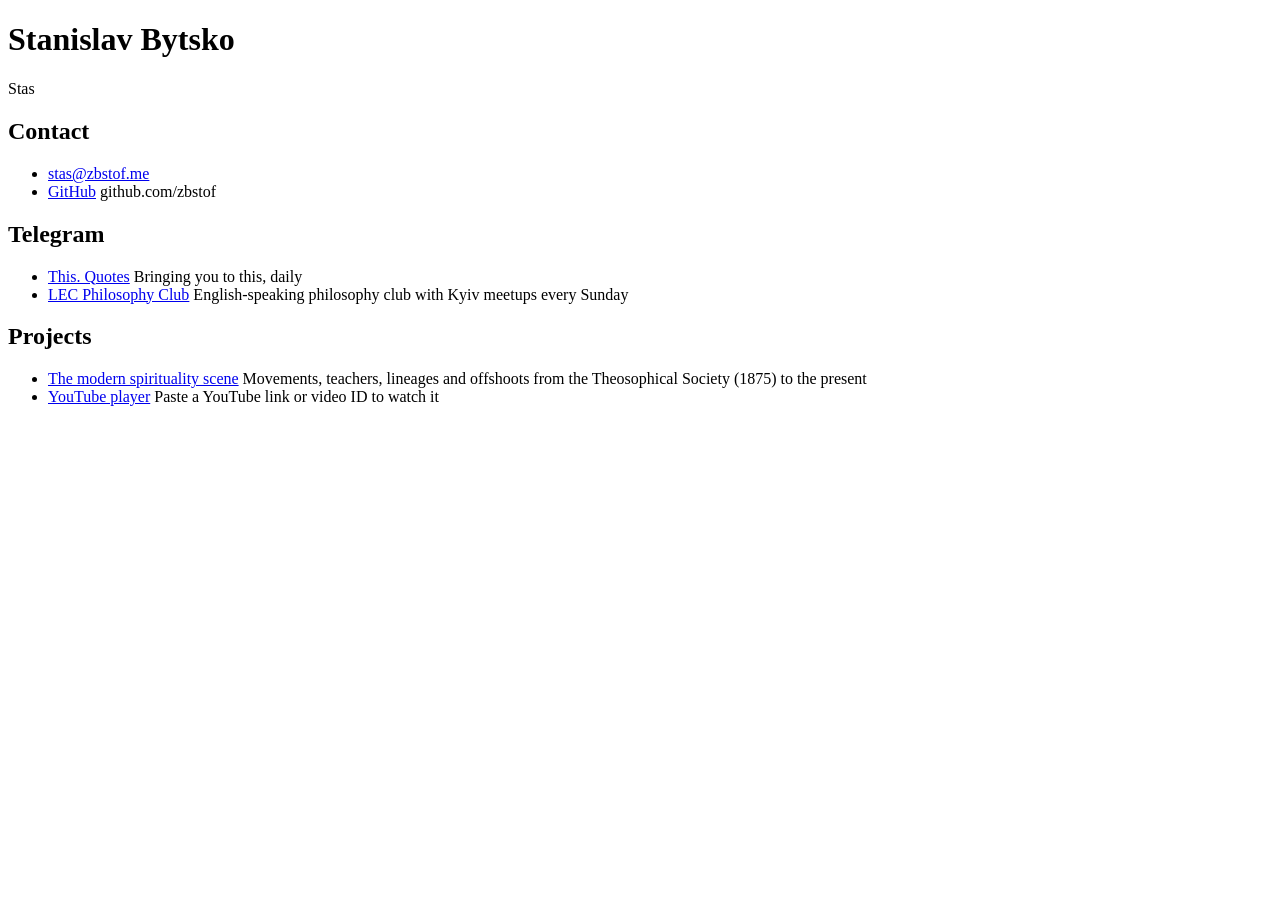
==== web/index.html @ cc4661bb "Replace the Jekyll starter with a personal page on S3 One static page with contacts, Telegram channe" ====
<!doctype html>
<html lang="en">
<head>
  <meta charset="utf-8">
  <meta name="viewport" content="width=device-width, initial-scale=1">
  <title>Stanislav Bytsko</title>
  <meta name="description" content="Stanislav (Stas) Bytsko: contacts, Telegram channels and side projects.">
  <link rel="stylesheet" href="/style.css?v=${css_v}">
</head>
<body>
  <main>
    <header>
      <h1>Stanislav Bytsko</h1>
      <p class="aka">Stas</p>
    </header>

    <section aria-labelledby="contact">
      <h2 id="contact">Contact</h2>
      <ul>
        <li><a href="mailto:stas@zbstof.me">stas@zbstof.me</a></li>
        <li><a href="https://github.com/zbstof">GitHub</a> <span>github.com/zbstof</span></li>
      </ul>
    </section>

    <section aria-labelledby="channels">
      <h2 id="channels">Telegram</h2>
      <ul>
        <li><a href="https://t.me/this_quotes">This. Quotes</a> <span>Bringing you to this, daily</span></li>
        <li><a href="https://t.me/LEC_Philosophy_club">LEC Philosophy Club</a> <span>English-speaking philosophy club with Kyiv meetups every Sunday</span></li>
      </ul>
    </section>

    <section aria-labelledby="projects">
      <h2 id="projects">Projects</h2>
      <ul>
        <li><a href="https://spirituality.zbstof.me/">The modern spirituality scene</a> <span>Movements, teachers, lineages and offshoots from the Theosophical Society (1875) to the present</span></li>
        <li><a href="https://yt.zbstof.me/">YouTube player</a> <span>Paste a YouTube link or video ID to watch it</span></li>
      </ul>
    </section>
  </main>
</body>
</html>
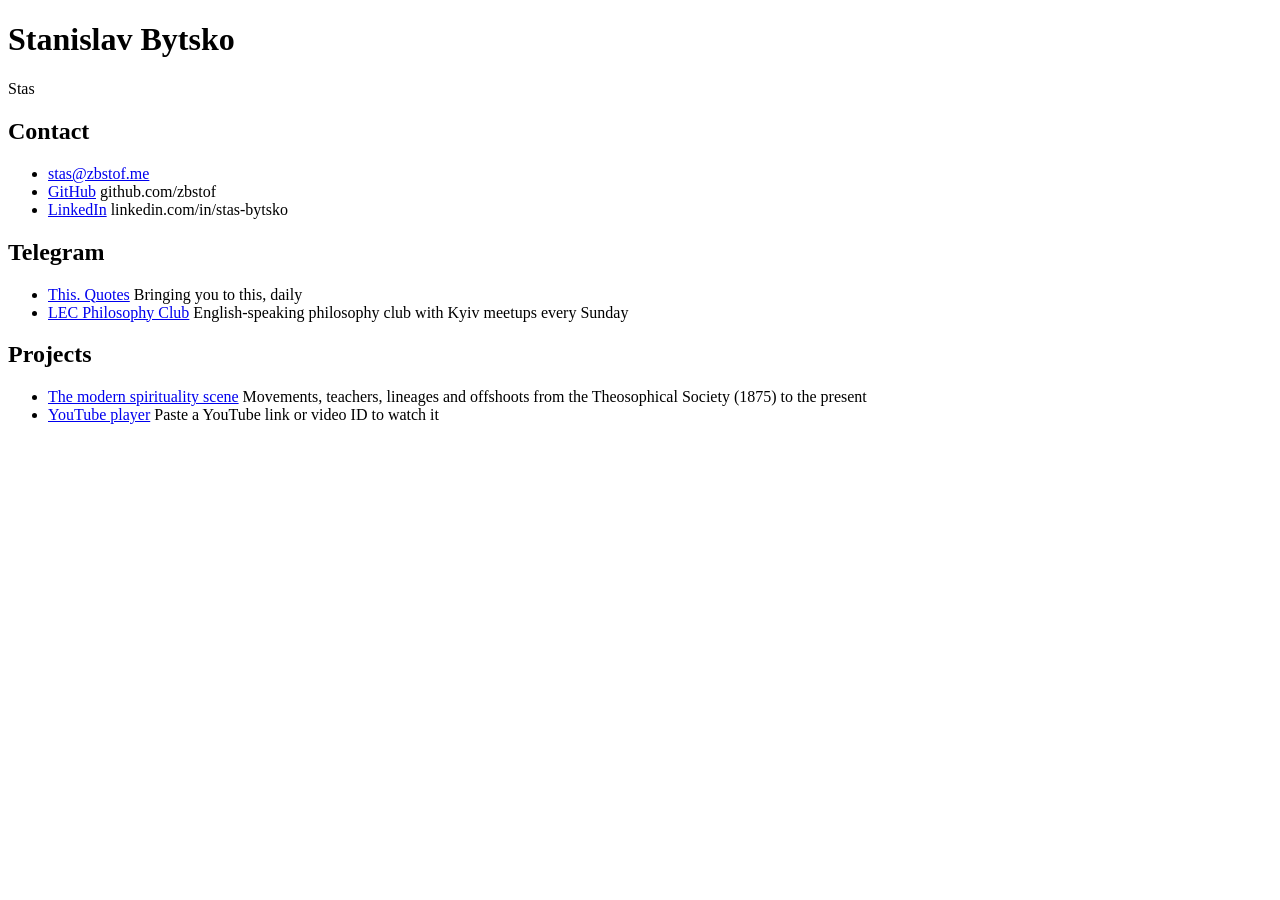
==== commit 7d7fdf4b: "Add LinkedIn Co-Authored-By: Claude Opus 5.5 (1M context) <noreply@anthropic.com>" ====
--- a/web/index.html
+++ b/web/index.html
@@ -19,6 +19,7 @@
       <ul>
         <li><a href="mailto:stas@zbstof.me">stas@zbstof.me</a></li>
         <li><a href="https://github.com/zbstof">GitHub</a> <span>github.com/zbstof</span></li>
+        <li><a href="https://www.linkedin.com/in/stas-bytsko/">LinkedIn</a> <span>linkedin.com/in/stas-bytsko</span></li>
       </ul>
     </section>
 
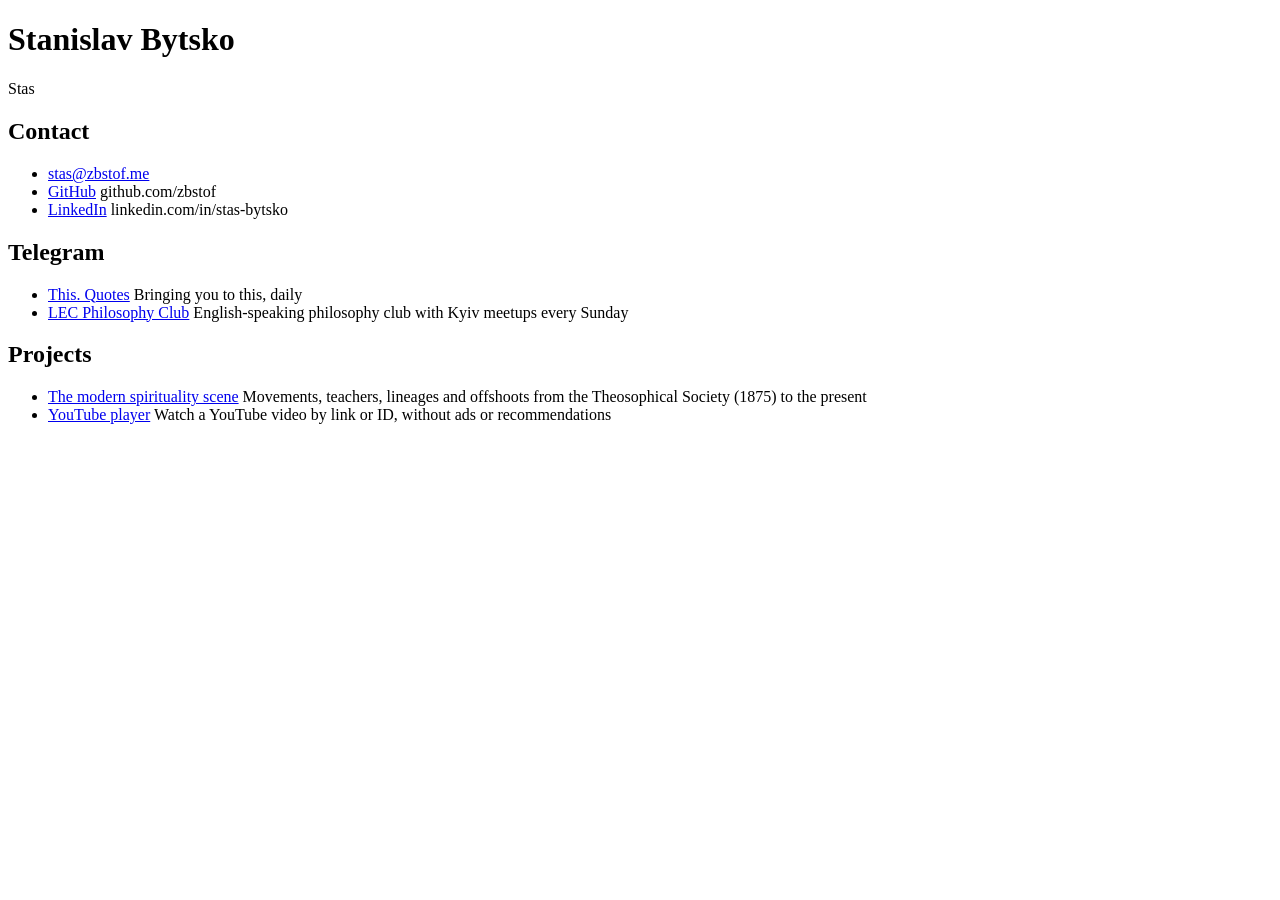
==== commit 1cf92b38: "Say the YouTube player has no ads or recommendations Co-Authored-By: Claude Opus 5.5 (1M context) <n" ====
--- a/web/index.html
+++ b/web/index.html
@@ -35,7 +35,7 @@
       <h2 id="projects">Projects</h2>
       <ul>
         <li><a href="https://spirituality.zbstof.me/">The modern spirituality scene</a> <span>Movements, teachers, lineages and offshoots from the Theosophical Society (1875) to the present</span></li>
-        <li><a href="https://yt.zbstof.me/">YouTube player</a> <span>Paste a YouTube link or video ID to watch it</span></li>
+        <li><a href="https://yt.zbstof.me/">YouTube player</a> <span>Watch a YouTube video by link or ID, without ads or recommendations</span></li>
       </ul>
     </section>
   </main>
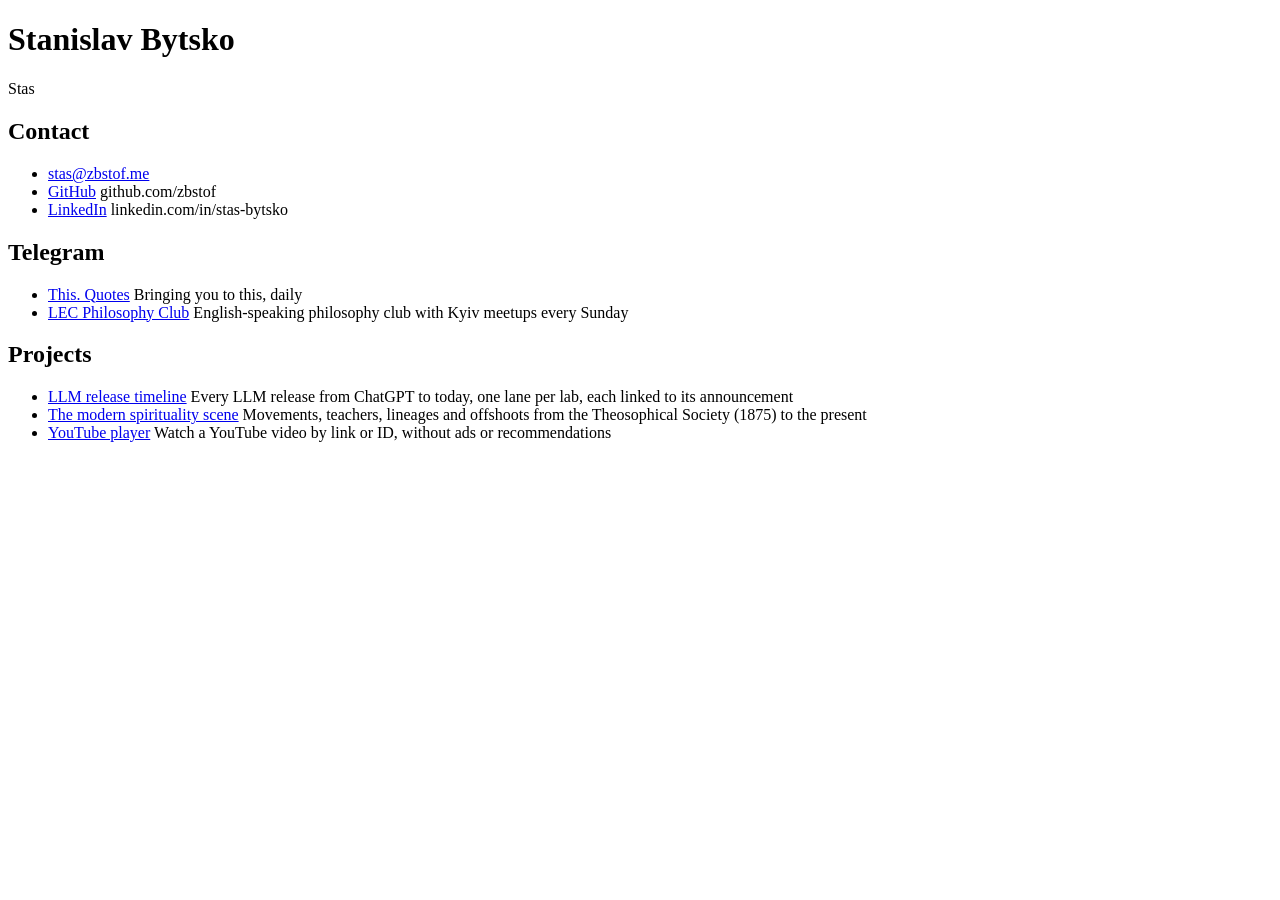
==== commit e96fde5d: "Link the LLM release timeline Co-Authored-By: Claude Opus 5.5 (1M context) <noreply@anthropic.com>" ====
--- a/web/index.html
+++ b/web/index.html
@@ -34,6 +34,7 @@
     <section aria-labelledby="projects">
       <h2 id="projects">Projects</h2>
       <ul>
+        <li><a href="https://llm-timeline.zbstof.me/">LLM release timeline</a> <span>Every LLM release from ChatGPT to today, one lane per lab, each linked to its announcement</span></li>
         <li><a href="https://spirituality.zbstof.me/">The modern spirituality scene</a> <span>Movements, teachers, lineages and offshoots from the Theosophical Society (1875) to the present</span></li>
         <li><a href="https://yt.zbstof.me/">YouTube player</a> <span>Watch a YouTube video by link or ID, without ads or recommendations</span></li>
       </ul>
